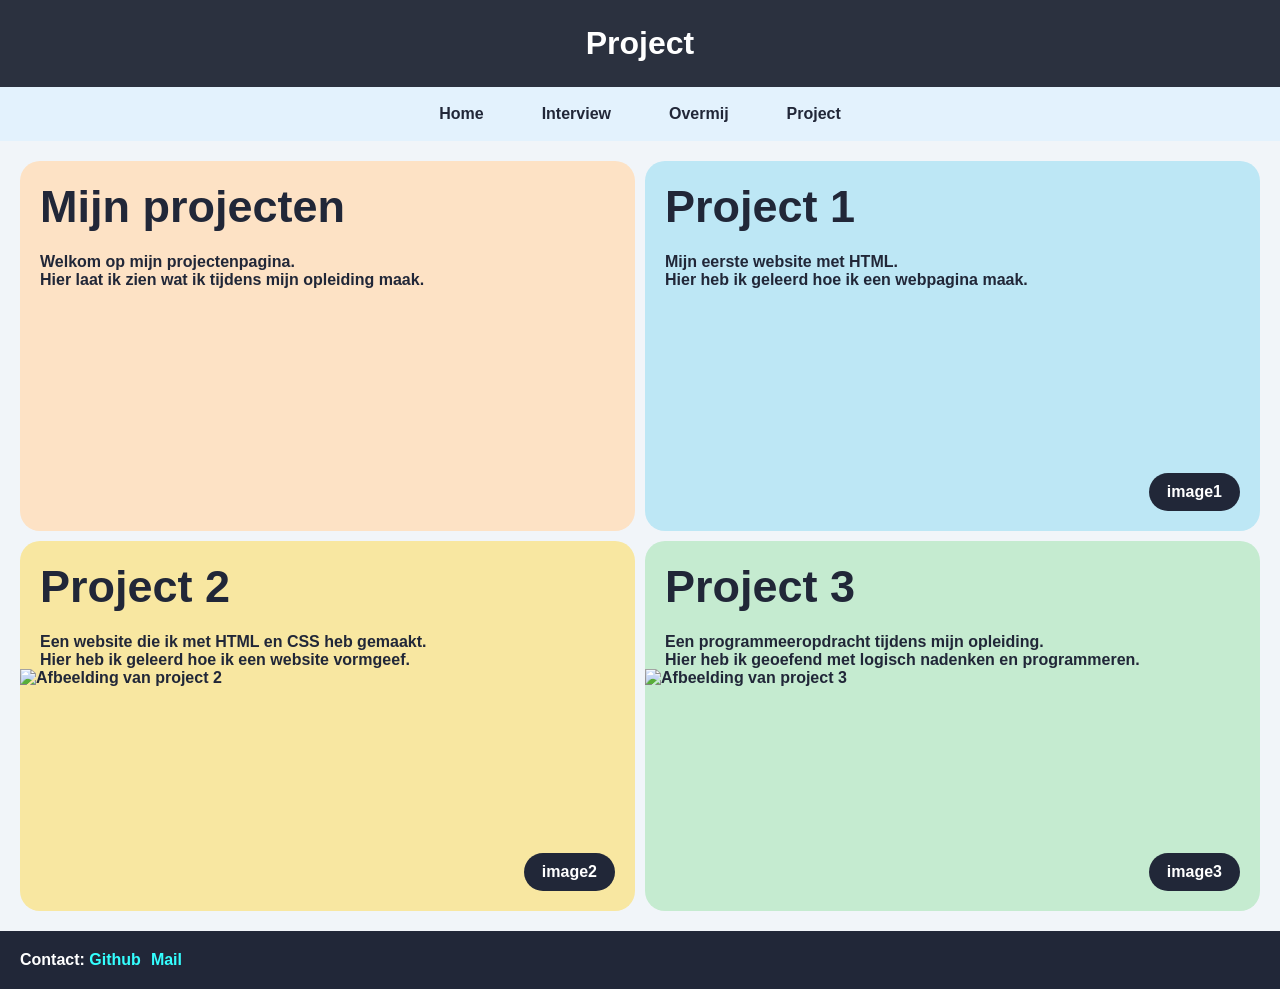
==== project.html @ 6c1ce97d "Add files via upload" ====
<!DOCTYPE html>
<html lang="nl">
<head>
    <meta charset="UTF-8">
    <meta name="viewport" content="width=device-width, initial-scale=1.0">
    <title>Project</title>
    <link rel="stylesheet" href="index.css">
</head>
<body>
    <header>
        <h1>Project</h1>
    </header>
    <nav>
        <ul>
            <li><a href="index.html">Home</a></li>
            <li><a href="interview.html">Interview</a></li>
            <li><a href="overmij.html">Overmij</a></li>
            <li><a href="project.html">Project</a></li>
        </ul>
    </nav>

   <main>
<div class="block">
    <div class="block1">
        <h1>Mijn projecten</h1>
        <p>Welkom op mijn projectenpagina.</p>
        <p>Hier laat ik zien wat ik tijdens mijn opleiding maak.</p>
    </div>

    <div class="block2">
        <h1>Project 1</h1>
        <p>Mijn eerste website met HTML.</p>
        <p>Hier heb ik geleerd hoe ik een webpagina maak.</p>
        <a href="third.png">image1</a>
    </div>

    <div class="block3">
        <h1>Project 2</h1>
        <p>Een website die ik met HTML en CSS heb gemaakt.</p>
        <p>Hier heb ik geleerd hoe ik een website vormgeef.</p>
        <img src="project.png" alt="Afbeelding van project 2">
        <a href="second.png">image2</a>
    </div>

    <div class="block4">
        <h1>Project 3</h1>
        <p>Een programmeeropdracht tijdens mijn opleiding.</p>
        <p>Hier heb ik geoefend met logisch nadenken en programmeren.</p>
        <img src="project.png" alt="Afbeelding van project 3">
        <a href="first.png">image3</a>
    </div>
</div>

    </main>
    <footer>
        <p>Contact: <a href="https://github.com/MohamedChikhani">Github</a></p>
        <a href="mailto:9031118@student.zadkine.nl">Mail</a>
    </footer>
</body>
</html>
---- index.css ----
* {
    padding: 0;
    margin: 0;
    box-sizing: border-box;
}

body {
    background-color: #F1F5F9;
    color: #212738;
    font-family: Arial, sans-serif;
    display: flex;
    flex-direction: column;
    min-height: 100vh;
    font-weight: bold;
    cursor: url('ma-first-hallowen-mouses-d/Blood\ mouse.cur'), auto;

}

header {
    display: flex;
    justify-content: center;
    padding: 25px;
    background-color: rgb(43, 49, 63);
    color: white;
}

ul {
    display: flex;
    justify-content: center;
    gap: 30px;
    list-style-type: none;
    background-color: #E3F2FD;
    padding: 18px;
}

li a {
    color: #212738;
    text-decoration: none;
    padding: 8px 14px;
    border-radius: 20px;
    transition: all 0.2s ease;
}

li a:hover {
    background-color: #BFDBFE;
    color: #1E3A8A;
}

li a:active {
    color: #212738;

}



footer {
    display: flex;
    justify-content: center;
    margin-top: auto;
    padding: 20px;
    background-color: #212738;
    color: white;
    justify-content: start;
    gap: 10px;
}

footer a{
    color: rgb(52, 255, 255);
    text-decoration: none;
}

.block {
    display: flex;
    flex-direction: row;
    flex-wrap: wrap;
    justify-content: center;
    gap: 10px;
    width: 100%;
    padding: 20px;
}

.block h1{
    padding: 20px;
    font-weight: bold;
    font-size: 45px;
}
.block p{
    padding-left: 20px;
}

.block1 {
    position: relative;
    background-color: #FDE2C5;
    width: calc(50% - 5px);
    height: 370px;
    border-radius: 20px;
}

.block2 {
    position: relative;
    background-color: #BDE7F5;
    width: calc(50% - 5px);
    height: 370px;
    border-radius: 20px;
}

.block3 {
    position: relative;
    background-color: #F8E7A1;
    width: calc(50% - 5px);
    height: 370px;
    border-radius: 20px;
}

.block4 {
    position: relative;
    background-color: #C5EBD0;
    width: calc(50% - 5px);
    height: 370px;
    border-radius: 20px;
}

.block1 img{
    margin-left: 20px;
    margin-top: 20px;
    height: 150px;
    width: 150px;
}

.block1 a {
    position: absolute;
    right: 20px;
    bottom: 20px;
    padding: 10px 18px;
    background-color: #212738;
    color: white;
    text-decoration: none;
    border-radius: 20px;
    transition: all 0.2s ease;
}

.block2 a {
    position: absolute;
    right: 20px;
    bottom: 20px;
    padding: 10px 18px;
    background-color: #212738;
    color: white;
    text-decoration: none;
    border-radius: 20px;
    transition: all 0.2s ease;
}

.block3 a {
    position: absolute;
    right: 20px;
    bottom: 20px;
    padding: 10px 18px;
    background-color: #212738;
    color: white;
    text-decoration: none;
    border-radius: 20px;
    transition: all 0.2s ease;
}

.block4 a {
    position: absolute;
    right: 20px;
    bottom: 20px;
    padding: 10px 18px;
    background-color: #212738;
    color: white;
    text-decoration: none;
    border-radius: 20px;
    transition: all 0.2s ease;
}

.table-title {
    text-align: center;
    margin-top: 30px;
    font-size: 35px;
}

table {
    width: 80%;
    margin: 25px auto 40px;
    border-collapse: collapse;
    background-color: white;
    border-radius: 12px;
    overflow: hidden;
    box-shadow: 0 4px 10px rgba(0, 0, 0, 0.1);
}

table th {
    background-color: #212738;
    color: white;
    padding: 18px;
    text-align: left;
}

table td {
    padding: 18px;
    border-bottom: 1px solid #ddd;
}

table tr:last-child td {
    border-bottom: none;
}

table tr:hover {
    background-color: #E3F2FD;
}

.video-title {
    text-align: center;
    margin-top: 30px;
    font-size: 35px;
}

.video-container {
    display: flex;
    justify-content: center;
    margin: 25px auto;
    padding: 10px;
}

.video-container video {
    max-width: 90%;
    border-radius: 15px;
    box-shadow: 0 4px 10px rgba(0, 0, 0, 0.2);
}


/* Contactformulier */
form {
    max-width: 500px;
    margin: 30px auto;
    padding: 25px;
    background-color: #f4f4f4;
    border-radius: 10px;
    box-shadow: 0 4px 10px rgba(0, 0, 0, 0.1);
}

form label {
    display: block;
    margin-top: 15px;
    margin-bottom: 5px;
    font-weight: bold;
}

form input[type="text"],
form input[type="email"],
form textarea {
    width: 100%;
    padding: 12px;
    border: 1px solid #ccc;
    border-radius: 5px;
    box-sizing: border-box;
    font-size: 16px;
}

form textarea {
    height: 120px;
    resize: vertical;
}

form input[type="submit"] {
    margin-top: 20px;
    padding: 12px 25px;
    background-color: #333;
    color: white;
    border: none;
    border-radius: 5px;
    cursor: pointer;
    font-size: 16px;
}

form input[type="submit"]:hover {
    background-color: #555;
}

#contact{
    text-align: center;
}
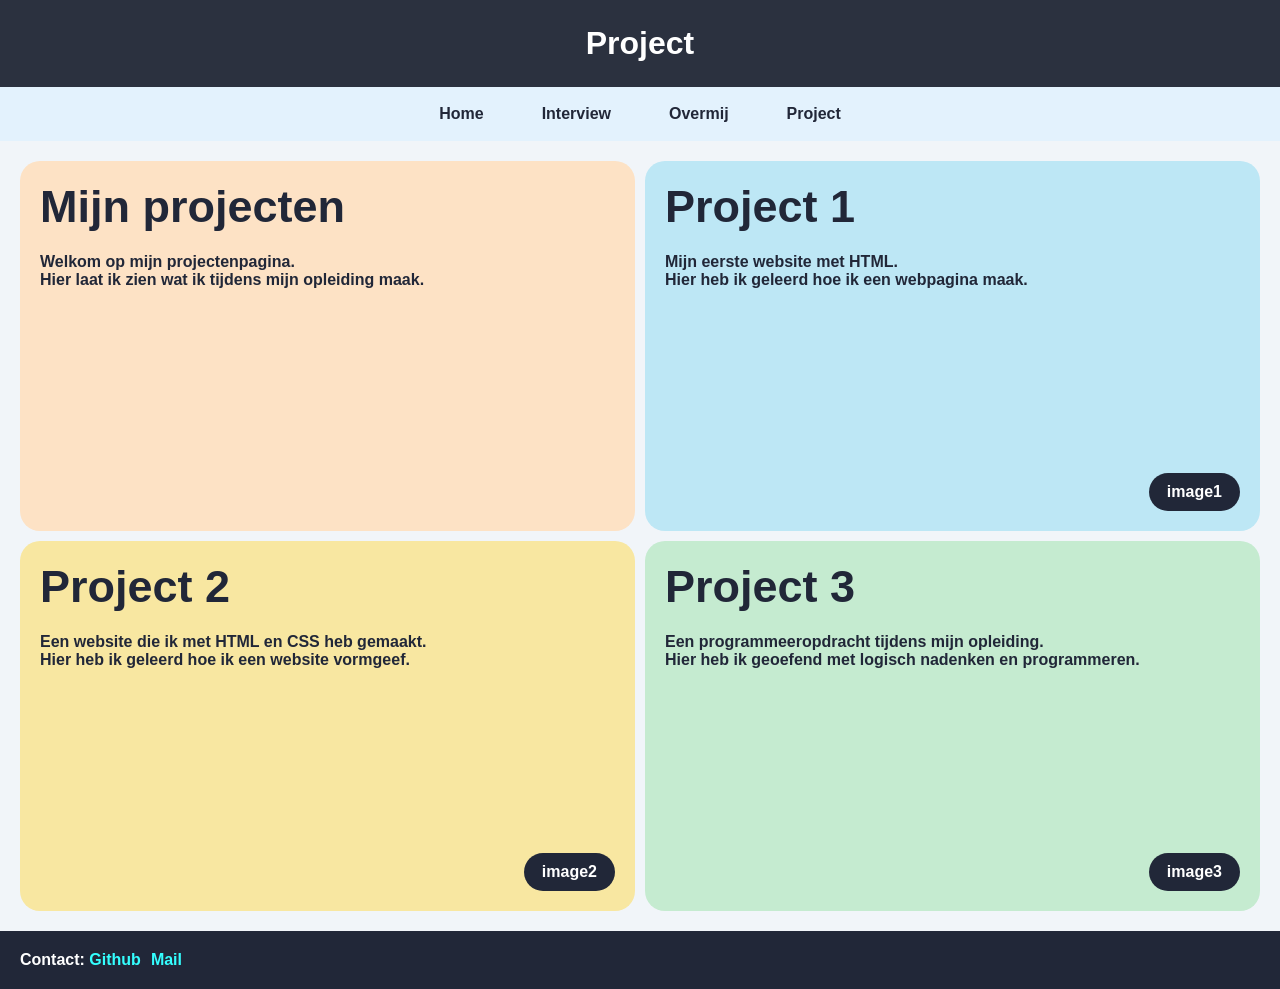
==== commit 8b6f5eee: "Update project.html" ====
--- a/project.html
+++ b/project.html
@@ -38,7 +38,6 @@
         <h1>Project 2</h1>
         <p>Een website die ik met HTML en CSS heb gemaakt.</p>
         <p>Hier heb ik geleerd hoe ik een website vormgeef.</p>
-        <img src="project.png" alt="Afbeelding van project 2">
         <a href="second.png">image2</a>
     </div>
 
@@ -46,7 +45,6 @@
         <h1>Project 3</h1>
         <p>Een programmeeropdracht tijdens mijn opleiding.</p>
         <p>Hier heb ik geoefend met logisch nadenken en programmeren.</p>
-        <img src="project.png" alt="Afbeelding van project 3">
         <a href="first.png">image3</a>
     </div>
 </div>
@@ -57,4 +55,4 @@
         <a href="mailto:9031118@student.zadkine.nl">Mail</a>
     </footer>
 </body>
-</html>+</html>
